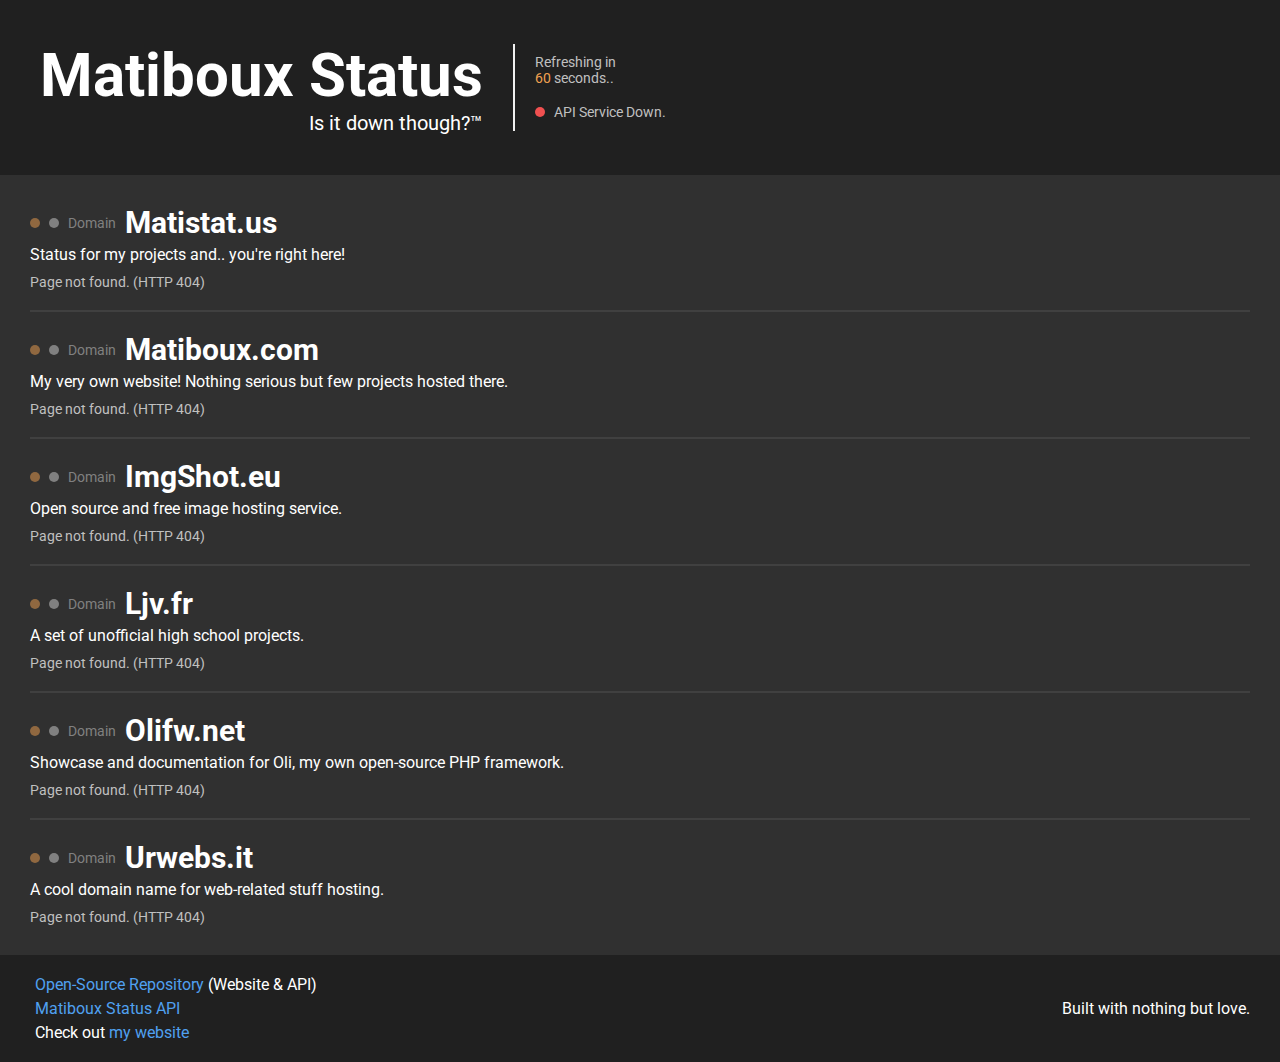
==== docs/index.html @ 66ca2715 "Added theme-color <meta>" ====
<html>
<head>

<meta charset="utf-8" />
<meta name="viewport" content="width=device-width, initial-scale=1.0" />
<meta name="author" content="Matiboux" />
<meta name="theme-color" content="#303030" />
<link rel="shortcut icon" href="favicon.png">

<link rel="stylesheet" type="text/css" href="https://use.fontawesome.com/releases/v5.1.0/css/all.css" integrity="sha384-lKuwvrZot6UHsBSfcMvOkWwlCMgc0TaWr+30HWe3a4ltaBwTZhyTEggF5tJv8tbt" crossorigin="anonymous" />
<link rel="stylesheet" type="text/css" href="style.css" />
<title>Matiboux › Status</title>

</head>
<body>

<header id="header">
	<div class="title">
		<h1>Matiboux Status</h1>
		<p>Is it down though?™</p>
	</div>
	<div class="infos">
		<p class="timer"><span>>_</span> Loading...</p>
		<p>
			<abbr title="API Status"><i class="status status-api"></i></abbr>
			<span class="status-notice status-api">Loading...</span>
		</p>
	</div>
</header>

<div id="main">
	<!--<ul class="settings">
		<li id="toggleDns" class="toggled"><i class="fas fa-globe fa-fw"></i> Domains View</li>
		<li id="toggleHttp"><i class="fas fa-project-diagram fa-fw"></i> Projects View</li>
	</ul>-->
	<article type="domain" hook="matistat.us" src="https://matistat.us/">
		<header>
			<abbr title="Local Status"><i class="status status-local"></i></abbr>
			<abbr title="Online Status"><i class="status status-online"></i></abbr>
			<span>Domain</span>
			<h2>Matistat.us</h2>
			<a href="#"><i class="fas fa-globe"></i></a>
		</header>
		<p class="description">Status for my projects and.. you're right here! <i class="fas fa-heart fa-fw" style="color: #c04040"></i></p>
		<p class="status-notice status-local">Loading...</p>
		<p class="status-notice status-online">Loading...</p>
	</article>
	<article type="domain" hook="matiboux.com" src="https://matiboux.com/">
		<header>
			<abbr title="Local Status"><i class="status status-local"></i></abbr>
			<abbr title="Online Status"><i class="status status-online"></i></abbr>
			<span>Domain</span>
			<h2>Matiboux.com</h2>
			<a href="#"><i class="fas fa-globe"></i></a>
		</header>
		<p class="description">My very own website! Nothing serious but few projects hosted there.</p>
		<p class="status-notice status-local">Loading...</p>
		<p class="status-notice status-online">Loading...</p>
	</article>
	<article type="domain" hook="imgshot.eu" src="https://imgshot.eu/">
		<header>
			<abbr title="Local Status"><i class="status status-local"></i></abbr>
			<abbr title="Online Status"><i class="status status-online"></i></abbr>
			<span>Domain</span>
			<h2>ImgShot.eu</h2>
			<a href="#"><i class="fas fa-globe"></i></a>
		</header>
		<p class="description">Open source and free image hosting service.</p>
		<p class="status-notice status-local">Loading...</p>
		<p class="status-notice status-online">Loading...</p>
	</article>
	<article type="domain" hook="ljv.fr" src="https://ljv.fr/">
		<header>
			<abbr title="Local Status"><i class="status status-local"></i></abbr>
			<abbr title="Online Status"><i class="status status-online"></i></abbr>
			<span>Domain</span>
			<h2>Ljv.fr</h2>
			<a href="#"><i class="fas fa-globe"></i></a>
		</header>
		<p class="description">A set of unofficial high school projects.</p>
		<p class="status-notice status-local">Loading...</p>
		<p class="status-notice status-online">Loading...</p>
	</article>
	<article type="domain" hook="olifw.net" src="https://olifw.net/">
		<header>
			<abbr title="Local Status"><i class="status status-local"></i></abbr>
			<abbr title="Online Status"><i class="status status-online"></i></abbr>
			<span>Domain</span>
			<h2>Olifw.net</h2>
			<a href="#"><i class="fas fa-globe"></i></a>
		</header>
		<p class="description">Showcase and documentation for Oli, my own open-source PHP framework.</p>
		<p class="status-notice status-local">Loading...</p>
		<p class="status-notice status-online">Loading...</p>
	</article>
	<article type="domain" hook="urwebs.it" src="https://urwebs.it/">
		<header>
			<abbr title="Local Status"><i class="status status-local"></i></abbr>
			<abbr title="Online Status"><i class="status status-online"></i></abbr>
			<span>Domain</span>
			<h2>Urwebs.it</h2>
			<a href="#"><i class="fas fa-globe"></i></a>
		</header>
		<p class="description">A cool domain name for web-related stuff hosting.</p>
		<p class="status-notice status-local">Loading...</p>
		<p class="status-notice status-online">Loading...</p>
	</article>
</div>

<footer id="footer">
	<section>
		<ul>
			<li><i class="fab fa-github fa-fw"></i> <a href="https://github.com/matiboux/matistat.us">Open-Source Repository</a> (Website & API)</li>
			<li><i class="fas fa-wifi fa-fw"></i> <a href="https://status.matiboux.com/">Matiboux Status API</a></li>
			<li><i class="fas fa-globe fa-fw"></i> Check out <a href="https://matiboux.com/">my website</a></li>
		</ul>
	</section>
	<section>Built with nothing but love. <i class="fas fa-heart fa-fw" style="color: #c04040"></i></section>
</footer>

<script src="https://code.jquery.com/jquery-3.3.1.min.js" integrity="sha256-FgpCb/KJQlLNfOu91ta32o/NMZxltwRo8QtmkMRdAu8=" crossorigin="anonymous"></script>
<script>
(function() {

/*$('#toggleArchives').click(function() {
	if($(this).hasClass('toggled')) $('#main .projects .item.archive').fadeOut();
	else $('#main .projects .item.archive').fadeIn();
	$(this).toggleClass('toggled');
});
$('#toggleForks').click(function() {
	if($(this).hasClass('toggled')) $('#main .projects .item.fork').fadeOut();
	else $('#main .projects .item.fork').fadeIn();
	$(this).toggleClass('toggled');
});*/

$('#main > article').on('click', 'header > a[href="#"]', function(e) { e.preventDefault(); });

var timer = 0;
var apiNotice = true;
var refresh = function() {
	if(timer > 0) {
		timer = timer - 1;
	} else {
		timer = 60;
		
		/** Online Status */
		$('#header .status.status-api').removeClass().addClass('status status-api status-warning');
		$('#header .status-notice.status-api').html('Checking status..');
		$('article .status-notice.status-online').html('Checking status..');
		$.ajax({
			url: 'https://status.matiboux.com/',
			type: 'GET',
			dataType: 'json'
		}).then(function(data, textStatus, xhr) {
			//console.log(data, textStatus, xhr);
			if(!apiNotice) {
				$('article .status-notice.status-local').hide();
				$('article .status-notice.status-online').fadeIn();
				apiNotice = true;
			}
			
			$('#header .status.status-api').removeClass().addClass('status status-api status-success');
			$('#header .status-notice.status-api').html('API Service OK');
			
			$.each(data.statuses, function(index, value) {
				var $this = $('article[hook="' + index + '"]');
				
				/** Request error */
				if(!value.success) {
					$this.find('.status.status-online').removeClass().addClass('status status-online status-danger')
						.parent().attr({title: 'Online Status: Request error.', http: value.http_code});
					$this.find('.status-notice.status-online').html('Request error. (HTTP ' + value.http_code + ')');
				
				/** HTTP 2xx - Service OK */
				} else if(value.http_code >= 200 && value.http_code < 300) {
					$this.find('.status.status-online').removeClass().addClass('status status-online status-success')
						.parent().attr({title: 'Online Status: Service OK!', http: value.http_code});
					$this.find('.status-notice.status-online').html('Service OK! (HTTP ' + value.http_code + ')');
				
				/** HTTP 3xx, 4xx - Service Unavailable */
				} else if(value.http_code >= 300 && value.http_code < 500) {
					$this.find('.status.status-online').removeClass().addClass('status status-online status-warning')
						.parent().attr({title: 'Online Status: Service Unavailable.', http: value.http_code});
					$this.find('.status-notice.status-online').html('Service Unavailable. (HTTP ' + value.http_code + ')');
				
				/** Service Down */
				} else {
					$this.find('.status.status-online').removeClass().addClass('status status-online status-danger')
						.parent().attr({title: 'Online Status: Service Down.', http: value.http_code});
					$this.find('.status-notice.status-online').html('Service Down. (HTTP ' + value.http_code + ')');
				}
			});
		}, function(xhr, textStatus, errorThrown) {
			//console.log(xhr, textStatus, errorThrown);
			if(apiNotice) {
				$('article .status-notice.status-online').hide();
				$('article .status-notice.status-local').fadeIn();
				apiNotice = false;
			}
			
			$('#header .status.status-api').removeClass().addClass('status status-api status-danger');
			$('#header .status-notice.status-api').html('API Service Down.');
		});
		
		/** Local Status */
		$('#main > article').each(function() {
			var $this = $(this);
			var url = $this.attr('src');
			$this.find('header > a').attr('href', url)
			
			$('article .status-notice.status-local').html('Checking status..');
			
			$.ajax({
				url: url,
				type: 'GET',
				dataType: 'jsonp'
			}).then(function(data, textStatus, xhr) {
				//console.log('DONE', url, '/', data, '...', textStatus, '...', xhr);
				
				/** Everything is fine. */
				$this.find('.status.status-local').removeClass().addClass('status status-local status-primary')
					.parent().attr({title: 'Local Status: Service is fine!', http: xhr.status});
				$this.find('.status-notice.status-local').html('Service is fine! (HTTP ' + xhr.status + ')');
			}, function(xhr, textStatus, errorThrown) {
				//console.log('FAIL', url, ':', xhr, textStatus, errorThrown);
				
				/** XHR query interrupted */
				if(xhr.status === 0) {
					$this.find('.status.status-local').removeClass().addClass('status status-local status-danger')
						.parent().attr({title: 'Local Status: Request interrupted.', http: xhr.status});
					$this.find('.status-notice.status-local').html('Request Interrupted. (HTTP ' + xhr.status + ')');
				
				/** HTTP 2xx - Service OK */
				} else if(xhr.status >= 200 && xhr.status < 300) {
					$this.find('.status.status-local').removeClass().addClass('status status-local status-primary')
						.parent().attr({title: 'Local Status: Seems OK!', http: xhr.status});
					$this.find('.status-notice.status-local').html('Service seems OK! (HTTP ' + xhr.status + ')');
				
				/** 404 Not Found */
				} else if(xhr.status == 404) {
					$this.find('.status.status-local').removeClass().addClass('status status-local status-warning')
						.parent().attr({title: 'Local Status: Okay, but not found.', http: xhr.status}); 
					$this.find('.status-notice.status-local').html('Page not found. (HTTP ' + xhr.status + ')');
				
				/** 500 Internal server error */
				} else if(xhr.status == 500) {
					$this.find('.status.status-local').removeClass().addClass('status status-local status-danger')
						.parent().attr({title: 'Local Status: Internal server error.', http: xhr.status}); 
					$this.find('.status-notice.status-local').html('Internal server error. (HTTP ' + xhr.status + ')');
				
				} else {
					$this.find('.status.status-local').removeClass().addClass('status status-local status-danger')
						.parent().attr({title: 'Local Status: Error!', http: xhr.status});
					$this.find('.status-notice.status-local').html('Error! (HTTP ' + xhr.status + ')');
				}
				
				if(exception === 'parsererror') console.log(url, 'Impossible to parse result.');
				else if(exception === 'timeout') console.log(url, 'Request timeout.');
				else console.log(url, 'Error!');
				
				$this.find('.status.status-local').removeClass().addClass('status status-local status-danger');
				$this.find('.status-notice.status-local').html('Service seems down :/');
			});
		});
	}
	
	$('#header .timer').empty().append(
		'Refreshing in', $('<br>'),
		$('<span>').html(timer), ' seconds..'
	);
	setTimeout(refresh, 1000);
}
refresh(); // Start

})();

</script>

</body>
</html>
---- docs/style.css ----
@import url("https://fonts.googleapis.com/css?family=Roboto:400,700");
html { position: relative; min-height: 100% }
body {font-family: 'Roboto', Verdana, sans-serif; background: #202020; height: 100%; margin: 0; color: #fff; overflow-x: hidden; }

a { color: #50a0f0; text-decoration: none }
a:hover, a:focus { color: #4080c0; text-decoration: underline }

*:first-child { margin-top: 0 !important }
*:last-child { margin-bottom: 0 !important }

/** Misc. */
.float-left { float: left }
.float-right { float: right }


/** Status Items */
abbr { cursor: help }
.status { background: #808080; display: block; width: 10px; height: 10px; border-radius: 50% }
.status.status-local { opacity: .5 }
.status.status-api { display: inline-block; margin-right: 5px }
.status.status-primary { background: #50a0f0 }
.status.status-success { background: #50f050 }
.status.status-info { background: #a050f0 }
.status.status-warning { background: #f0a050 }
.status.status-danger { background: #f05050 }
.status-notice { color: #c0c0c0; font-size: 14px }
.status-notice.status-local { display: none }

/** Header */
#header { display: flex; padding: 40px; flex-wrap: wrap; justify-content: left; align-items: center }
/* #header > * { flex: none } */
#header .title { text-align: right }
#header .title h1 { margin: 0; font-size: 60px; font-weight: bold }
#header .title h1 a { color: #fff }
#header .title p { margin: 0; font-size: 20px }
#header .infos > .timer { color: #c0c0c0; font-size: 14px }
#header .infos > .timer span { color: #f0a050 }
@media (max-width: 600px) {
	#header > * + * { margin: 20px 0 0 }
	#header .infos { display: flex; width: 100%; justify-content: space-between; align-items: center }
	#header .infos > * { margin-top: 0; margin-bottom: 0 } }
@media (min-width: 601px) {
	#header > * + * { margin-left: 30px }
	#header .infos { padding: 10px; padding-left: 20px; border-left: 2px solid #f0f0f0 } }
@media (max-width: 800px) {
	#header { padding: 20px 40px }
	#header .title h1 { font-size: 40px }
	#header .title p { font-size: 16px } }

/** Main */
#main { background: #303030; padding: 30px; font-size: 16px; overflow: hidden }
#main > * { margin: 20px 0 }
#main > * + * { padding-top: 20px; border-top: 2px solid #404040 }
#main > ul.settings { margin: 0; padding: 0; list-style: none }
#main > ul.settings > li { background: #c04040; display: inline-block; padding: 10px; border-radius: 5px; cursor: pointer }
#main > ul.settings > li:hover, #main > ul.settings > li:focus { background: #903030 }
#main > ul.settings > li.toggled { background: #4080c0 }
#main > ul.settings > li.toggled:hover, #main > ul.settings > li.toggled:focus { background: #306090 }
#main > ul.settings > li:not(:first-child) { margin-left: 10px }
#main > article > header { margin: 0 0 5px }
#main > article > header > * { display: inline-block; margin: 0; vertical-align: middle }
#main > article > header > * + * { margin-left: 5px }
#main > article > header span { color: #808080; font-size: 14px }
#main > article > header h2 { font-size: 30px }
#main > article > header h2 a { color: #fff }
#main > article > header > a { font-size: 20px }
#main > article > header > a[href="#"] { color: #808080; cursor: default }
#main > article > p { margin: 0 }
#main > article > p + p { margin-top: 10px }
@media (max-width: 800px) {
	#main > article > header h2 { font-size: 24px }
	#main > article > header > a { font-size: 18px } }

/** Footer */
#footer { background: #202020; display: flex; padding: 20px 30px; color: #fff; font-size: 16px; flex-wrap: wrap; justify-content: space-between; align-items: center; overflow: hidden }
#footer ul { margin: 0; padding: 0; list-style: none }
#footer ul > li { margin: 5px 0 }
#footer ul > li .fab, #footer ul > li .fas { margin-right: 5px }
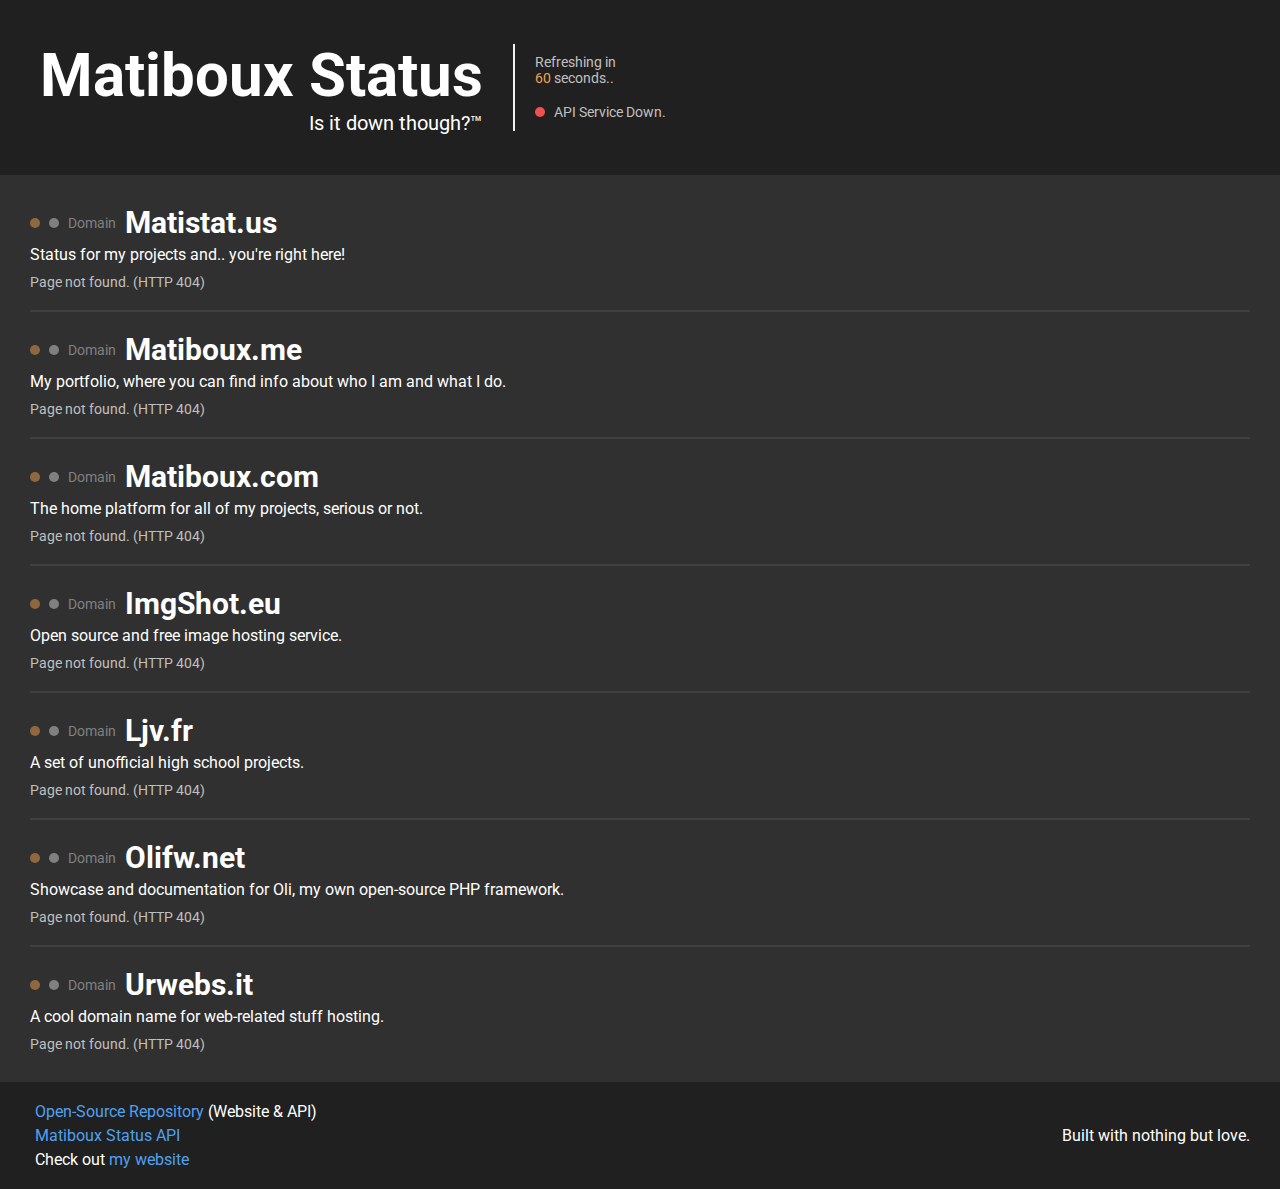
==== commit 0d812571: "Added matiboux.me domain" ====
--- a/docs/index.html
+++ b/docs/index.html
@@ -1,3 +1,4 @@
+<!DOCTYPE html>
 <html>
 <head>
 
@@ -5,7 +6,8 @@
 <meta name="viewport" content="width=device-width, initial-scale=1.0" />
 <meta name="author" content="Matiboux" />
 <meta name="theme-color" content="#303030" />
-<link rel="shortcut icon" href="favicon.png">
+<link rel="icon" sizes="64x64" href="favicon.png" />
+<link rel="icon" sizes="192x192" href="favicon-192.png" />
 
 <link rel="stylesheet" type="text/css" href="https://use.fontawesome.com/releases/v5.1.0/css/all.css" integrity="sha384-lKuwvrZot6UHsBSfcMvOkWwlCMgc0TaWr+30HWe3a4ltaBwTZhyTEggF5tJv8tbt" crossorigin="anonymous" />
 <link rel="stylesheet" type="text/css" href="style.css" />
@@ -45,6 +47,18 @@
 		<p class="status-notice status-local">Loading...</p>
 		<p class="status-notice status-online">Loading...</p>
 	</article>
+	<article type="domain" hook="matiboux.me" src="https://matiboux.me/">
+		<header>
+			<abbr title="Local Status"><i class="status status-local"></i></abbr>
+			<abbr title="Online Status"><i class="status status-online"></i></abbr>
+			<span>Domain</span>
+			<h2>Matiboux.me</h2>
+			<a href="#"><i class="fas fa-globe"></i></a>
+		</header>
+		<p class="description">My portfolio, where you can find info about who I am and what I do.</p>
+		<p class="status-notice status-local">Loading...</p>
+		<p class="status-notice status-online">Loading...</p>
+	</article>
 	<article type="domain" hook="matiboux.com" src="https://matiboux.com/">
 		<header>
 			<abbr title="Local Status"><i class="status status-local"></i></abbr>
@@ -53,7 +67,7 @@
 			<h2>Matiboux.com</h2>
 			<a href="#"><i class="fas fa-globe"></i></a>
 		</header>
-		<p class="description">My very own website! Nothing serious but few projects hosted there.</p>
+		<p class="description">The home platform for all of my projects, serious or not.</p>
 		<p class="status-notice status-local">Loading...</p>
 		<p class="status-notice status-online">Loading...</p>
 	</article>
@@ -169,7 +183,7 @@
 				if(!value.success) {
 					$this.find('.status.status-online').removeClass().addClass('status status-online status-danger')
 						.parent().attr({title: 'Online Status: Request error.', http: value.http_code});
-					$this.find('.status-notice.status-online').html('Request error. (HTTP ' + value.http_code + ')');
+					$this.find('.status-notice.status-online').html('Request error.');
 				
 				/** HTTP 2xx - Service OK */
 				} else if(value.http_code >= 200 && value.http_code < 300) {
@@ -251,15 +265,15 @@
 				} else {
 					$this.find('.status.status-local').removeClass().addClass('status status-local status-danger')
 						.parent().attr({title: 'Local Status: Error!', http: xhr.status});
-					$this.find('.status-notice.status-local').html('Error! (HTTP ' + xhr.status + ')');
+					$this.find('.status-notice.status-local').html('Service error! (HTTP ' + xhr.status + ')');
 				}
 				
-				if(exception === 'parsererror') console.log(url, 'Impossible to parse result.');
-				else if(exception === 'timeout') console.log(url, 'Request timeout.');
-				else console.log(url, 'Error!');
-				
-				$this.find('.status.status-local').removeClass().addClass('status status-local status-danger');
-				$this.find('.status-notice.status-local').html('Service seems down :/');
+				if(textStatus === 'parsererror') console.log(url, 'Impossible to parse result.');
+				else if(textStatus === 'timeout') console.log(url, 'Request timeout.');
+				// else console.log(url, 'Error!');
+				
+				// $this.find('.status.status-local').removeClass().addClass('status status-local status-danger');
+				// $this.find('.status-notice.status-local').html('Service seems down :/');
 			});
 		});
 	}
@@ -277,4 +291,4 @@
 </script>
 
 </body>
-</html>+</html>
--- a/docs/style.css
+++ b/docs/style.css
@@ -73,6 +73,9 @@
 
 /** Footer */
 #footer { background: #202020; display: flex; padding: 20px 30px; color: #fff; font-size: 16px; flex-wrap: wrap; justify-content: space-between; align-items: center; overflow: hidden }
+@media (max-width: 800px) {
+	#footer > * { width: 100% }
+	#footer > * + * { margin-top: 20px } }
 #footer ul { margin: 0; padding: 0; list-style: none }
 #footer ul > li { margin: 5px 0 }
 #footer ul > li .fab, #footer ul > li .fas { margin-right: 5px }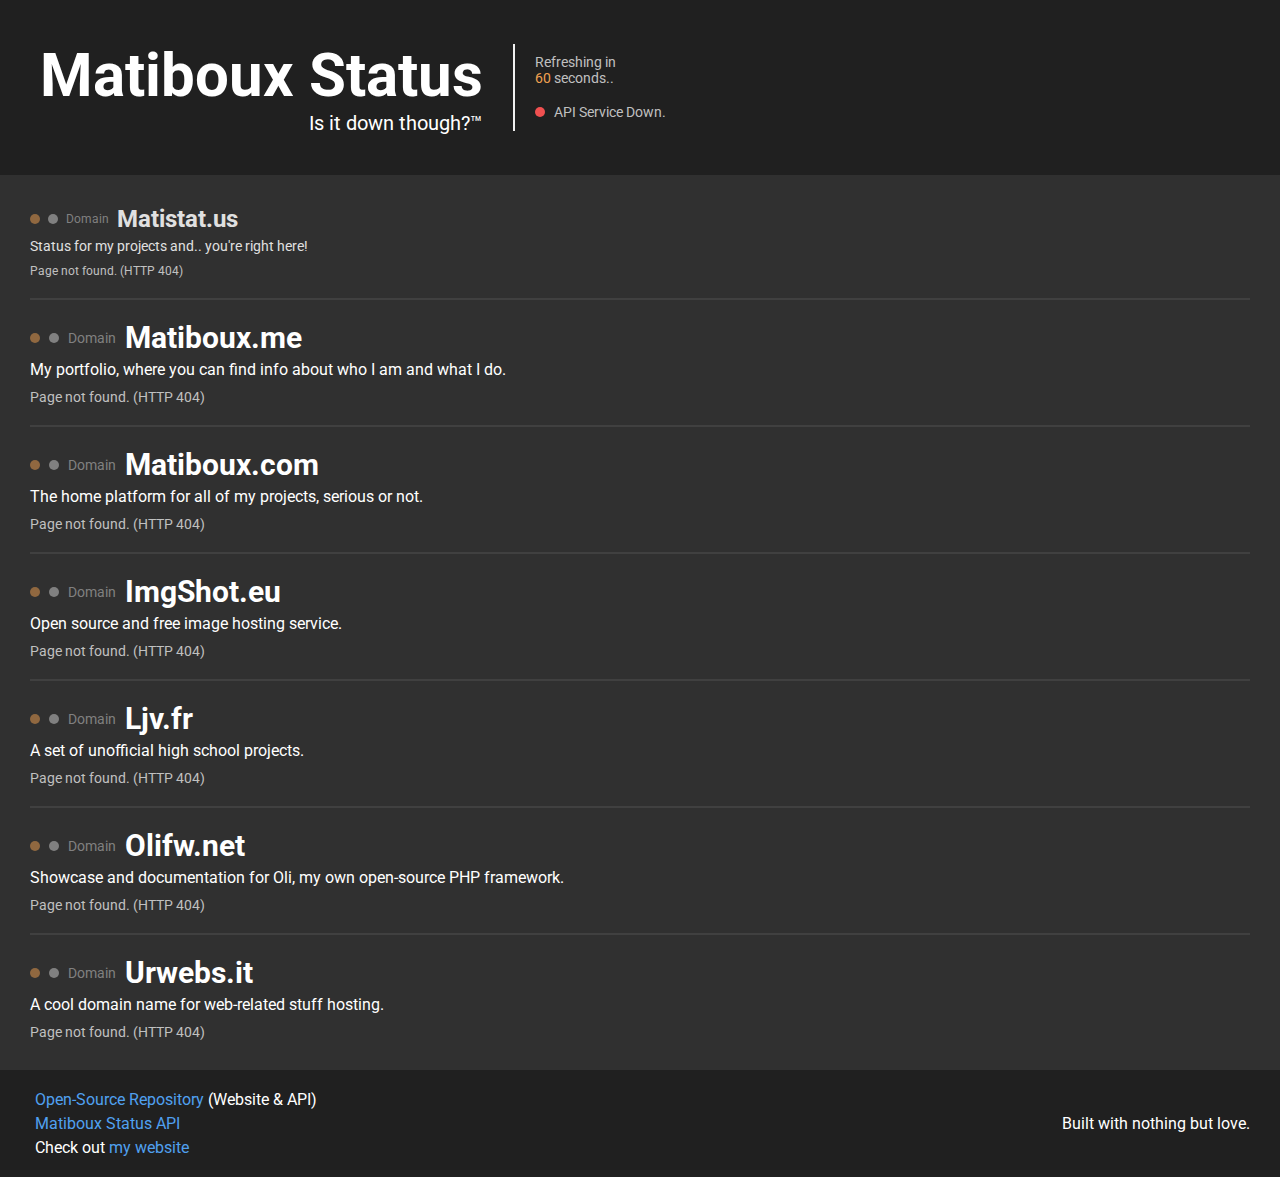
==== commit 6b1c324b: "Set "small" size to Matistat.us item" ====
--- a/docs/index.html
+++ b/docs/index.html
@@ -35,7 +35,7 @@
 		<li id="toggleDns" class="toggled"><i class="fas fa-globe fa-fw"></i> Domains View</li>
 		<li id="toggleHttp"><i class="fas fa-project-diagram fa-fw"></i> Projects View</li>
 	</ul>-->
-	<article type="domain" hook="matistat.us" src="https://matistat.us/">
+	<article class="small" type="domain" hook="matistat.us" src="https://matistat.us/">
 		<header>
 			<abbr title="Local Status"><i class="status status-local"></i></abbr>
 			<abbr title="Online Status"><i class="status status-online"></i></abbr>
--- a/docs/style.css
+++ b/docs/style.css
@@ -57,16 +57,21 @@
 #main > ul.settings > li.toggled { background: #4080c0 }
 #main > ul.settings > li.toggled:hover, #main > ul.settings > li.toggled:focus { background: #306090 }
 #main > ul.settings > li:not(:first-child) { margin-left: 10px }
+#main > article.small { color: #e0e0e0; font-size: 14px }
 #main > article > header { margin: 0 0 5px }
 #main > article > header > * { display: inline-block; margin: 0; vertical-align: middle }
 #main > article > header > * + * { margin-left: 5px }
 #main > article > header span { color: #808080; font-size: 14px }
+#main > article.small > header span { font-size: 12px }
 #main > article > header h2 { font-size: 30px }
+#main > article.small > header h2 { font-size: 24px }
 #main > article > header h2 a { color: #fff }
 #main > article > header > a { font-size: 20px }
+#main > article.small > header > a { font-size: 18px }
 #main > article > header > a[href="#"] { color: #808080; cursor: default }
 #main > article > p { margin: 0 }
 #main > article > p + p { margin-top: 10px }
+#main > article.small > .status-notice { font-size: 12px }
 @media (max-width: 800px) {
 	#main > article > header h2 { font-size: 24px }
 	#main > article > header > a { font-size: 18px } }
